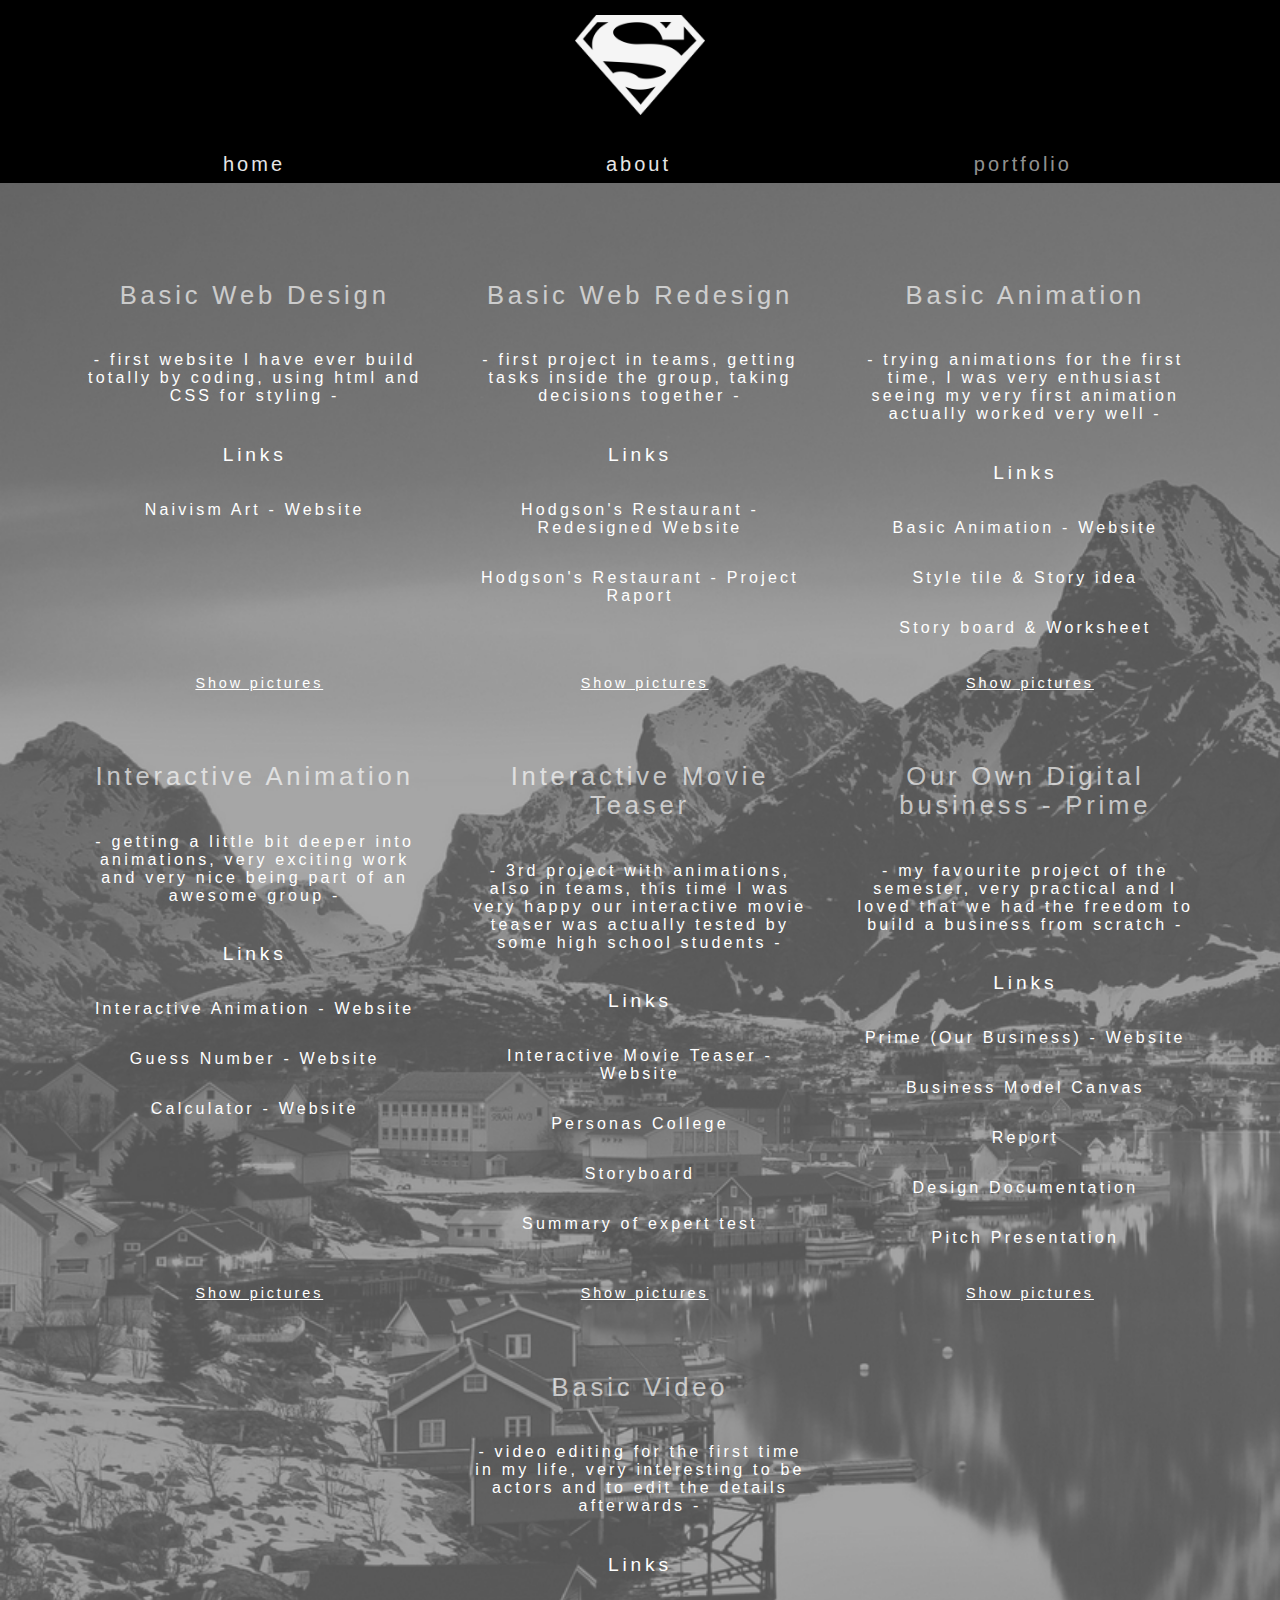
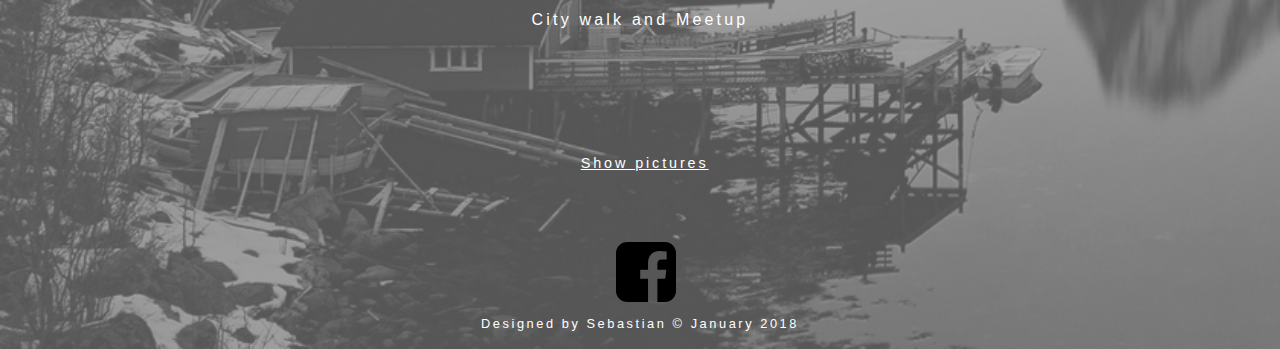
==== contact/index.html @ d51d2a7e "first commit" ====
<!DOCTYPE html>
<html lang="en">

<head>
    <meta charset="utf-8">
    <meta http-equiv="X-UA-Compatible" content="IE=edge">
    <meta name="viewport" content="width=device-width, initial-scale=1">
    <meta name="Sebastian" content="FinalProject">
    <link rel="stylesheet" href="../css/style.css" type="text/css">
    <title>SebWeb</title>
    <link rel="shortcut icon" type="image/x-icon" href="../images/icons/favicon1.png">

</head>

<body>

    <main>


        <header>
            <div><img class="logo-height" src="../images/icons/favicon.png" alt="Hodgson's logo with the name of the restaurant and fish icon" /></div>

            <nav>
                <ul>
                    <li><a class="no-active" href="../index.html">home</a></li>
                    <li><a class="no-active" href="../about/index.html">about</a></li>
                    <li><a class="active" href="#">portfolio</a></li>
                </ul>
            </nav>
        </header>


        <div class="wrapper w3-animate-top">
            <div class="project1">
                <p class="title">Basic Web Design</p>
                <p class="description">- first website I have ever build totally by coding, using html and CSS for styling -</p>
                <p class="link-title">Links</p>
                <p class="description"><a class="links" href="http://quickcocktails.dk/kea/01-web/mobile/newWebsite/index.html" style="text-decoration: none; color: white">Naivism Art - Website</a> </p>

                <!-- <br><br><br><br><br><br><br><br><br> -->

                <input type="checkbox" id="spoiler" />
                <label for="spoiler" id="pro1" onclick="hidePic(pro1)">Show pictures</label>
                <div class="spoiler">
                    <img style="display:block;margin: 0 auto; width: 350px; height: 300px; overflow: hidden" src="../images/naivism.jpg" />
                    <br>
                    <img style="display:block;margin: 0 auto; width: 350px; height: 300px; overflow: hidden; margin-bottom: 30px" src="../images/naivism1.jpg" />
                </div>
            </div>
            <div class="project2">
                <p class="title">Basic Web Redesign</p>
                <p class="description">- first project in teams, getting tasks inside the group, taking decisions together -</p>
                <p class="link-title">Links</p>
                <p class="description"><a class="links" href="http://quickcocktails.dk/kea/redesign/index.html" style="text-decoration: none; color: white">Hodgson's Restaurant - Redesigned Website</a> </p>
                <p class="description"><a class="links" href="http://www.quickcocktails.dk/kea/projectsFinal/1.10_Presentation_Group-13.pdf" style="text-decoration: none; color: white">Hodgson's Restaurant - Project Raport</a> </p>

                <!-- <br><br><br><br><br><br> -->

                <input type="checkbox" id="spoiler2" />
                <label for="spoiler2" id="pro2" onclick="hidePic(pro2)">Show pictures</label>
                <div class="spoiler">
                    <img style="display:block;margin: 0 auto; width: 350px; height: 300px; overflow: hidden" src="../images/hodgon1.jpg" />
                    <br>
                    <img style="display:block;margin: 0 auto; width: 350px; height: 300px; overflow: hidden; margin-bottom: 30px" src="../images/hodgon.jpg" />
                </div>
            </div>

            <div class="project3">
                <p class="title">Basic Animation</p>
                <p class="description">- trying animations for the first time, I was very enthusiast seeing my very first animation actually worked very well -</p>
                <p class="link-title">Links</p>
                <p class="description"><a class="links" href="http://www.quickcocktails.dk/kea/animations/index.html" style="text-decoration: none; color: white">Basic Animation - Website</a> </p>
                <p class="description"><a class="links" href="http://www.quickcocktails.dk/kea/projectsFinal/style_tile.pdf" style="text-decoration: none; color: white">Style tile & Story idea</a> </p>

                <p class="description"><a class="links" href="http://www.quickcocktails.dk/kea/projectsFinal/wednesday.pdf" style="text-decoration: none; color: white">Story board & Worksheet</a> </p>

                <!-- <br><br><br><br> -->


                <input type="checkbox" id="spoiler3" />
                <label for="spoiler3" id="pro3" onclick="hidePic(pro3)">Show pictures</label>
                <div class="spoiler">

                    <img style="display:block;margin: 0 auto; width: 200px; height: 300px; overflow: hidden; margin-bottom: 30px" src="../images/guy.png" />
                </div>

            </div>
            <div class="project4">
                <p class="title">Interactive Animation</p>
                <p class="description">- getting a little bit deeper into animations, very exciting work and very nice being part of an awesome group -</p>
                <p class="link-title">Links</p>
                <p class="description"><a class="links" href="http://www.quickcocktails.dk/kea/animation-wednesday/index.html" style="text-decoration: none; color: white">Interactive Animation - Website</a> </p>
                <p class="description"><a class="links" href="http://www.quickcocktails.dk/kea/guess-friday/index.html" style="text-decoration: none; color: white">Guess Number - Website</a> </p>

                <p class="description"><a class="links" href="http://www.quickcocktails.dk/kea/calculator-thursday/index.html" style="text-decoration: none; color: white">Calculator - Website</a> </p>

                <!-- <br><br><br><br><br><br><br><br><br><br><br><br> -->

                <input type="checkbox" id="spoiler4" />

                <label for="spoiler4" id="pro4" onclick="hidePic(pro4)">Show pictures</label>
                <div class="spoiler">

                    <img style="display:block;margin: 0 auto; width: 350px; height: 300px; overflow: hidden" src="../images/frame1.png" />
                    <br>
                    <img style="display:block;margin: 0 auto; width: 350px; height: 300px; overflow: hidden; margin-bottom: 30px" src="../images/frame2.png" />
                </div>
            </div>

            <div class="project5">
                <p class="title">Interactive Movie Teaser</p>
                <p class="description">- 3rd project with animations, also in teams, this time I was very happy our interactive movie teaser was actually tested by some high school students -</p>
                <p class="link-title">Links</p>
                <p class="description"><a class="links" href="http://www.quickcocktails.dk/kea/group-animation/page.html" style="text-decoration: none; color: white">Interactive Movie Teaser - Website</a> </p>
                <p class="description"><a class="links" href="http://quickcocktails.dk/kea/projectsFinal/collage.pdf" style="text-decoration: none; color: white">Personas College</a> </p>

                <p class="description"><a class="links" href="http://quickcocktails.dk/kea/projectsFinal/group10.pdf" style="text-decoration: none; color: white">Storyboard</a> </p>

                <p class="description"><a class="links" href="http://quickcocktails.dk/kea/projectsFinal/expert.pdf" style="text-decoration: none; color: white">Summary of expert test</a> </p>

                <!-- <br><br><br><br><br><br><br><br> -->

                <input type="checkbox" id="spoiler5" />

                <label for="spoiler5" id="pro5" onclick="hidePic(pro5)">Show pictures</label>
                <div class="spoiler">

                    <img style="display:block;margin: 0 auto; width: 350px; height: 300px; overflow: hidden" src="../images/lady_scene.png" />
                    <br>
                    <img style="display:block;margin: 0 auto; width: 350px; height: 300px; overflow: hidden; margin-bottom: 30px" src="../images/poster.gif" />
                </div>
            </div>

            <div class="project6">
                <p class="title">Our Own Digital business - Prime</p>
                <p class="description">- my favourite project of the semester, very practical and I loved that we had the freedom to build a business from scratch -</p>
                <p class="link-title">Links</p>
                <p class="description"><a class="links" href="http://www.quickcocktails.dk/kea/prime/" style="text-decoration: none; color: white">Prime (Our Business) - Website</a> </p>

                <p class="description"><a class="links" href="http://quickcocktails.dk/kea/projectsFinal/image.JPG" style="text-decoration: none; color: white">Business Model Canvas</a> </p>

                <p class="description"><a class="links" href="http://quickcocktails.dk/kea/projectsFinal/report.pdf" style="text-decoration: none; color: white">Report</a> </p>

                <p class="description"><a class="links" href="http://quickcocktails.dk/kea/projectsFinal/design.pdf" style="text-decoration: none; color: white">Design Documentation</a> </p>

                <p class="description"><a class="links" href="http://quickcocktails.dk/kea/projectsFinal/pitch.pdf" style="text-decoration: none; color: white">Pitch Presentation</a> </p>



                <input type="checkbox" id="spoiler6" />

                <label for="spoiler6" id="pro6" onclick="hidePic(pro6)">Show pictures</label>
                <div class="spoiler">

                    <img style="display:block;margin: 0 auto; width: 350px; height: 250px; overflow: hidden" src="../images/about3.jpg" />
                    <br>
                    <img style="display:block;margin: 0 auto; width: 350px; height: 250px; overflow: hidden; margin-bottom: 30px" src="../images/Columbia.jpg" />
                </div>
            </div>


            <div class="project7">
                <p class="title">Basic Video</p>
                <p class="description">- video editing for the first time in my life, very interesting to be actors and to edit the details afterwards -</p>
                <p class="link-title">Links</p>
                <p class="description"><a class="links" href="http://quickcocktails.dk/kea/projectsFinal/knowCph.mp4" style="text-decoration: none; color: white">City walk and Meetup</a> </p>
                <br><br><br><br>
                <input type="checkbox" id="spoiler7" />
                <label for="spoiler7" id="pro7" onclick="hidePic(pro7)">Show pictures</label>
                <div class="spoiler">
                    <img style="display:block;margin: 0 auto; width: 400px; height: 200px; overflow: hidden" src="../images/city1.png" />
                    <br>
                    <img style="display:block;margin: 0 auto; width: 400px; height: 200px; overflow: hidden; margin-bottom: 30px" src="../images/city2.png" />
                </div>
            </div>

        </div>
        <footer>
            <div>
                <a class="inline-block" href="https://www.facebook.com/RotarSebastian1?ref=bookmarks"><img class="facebook" src="../images/icons/square.svg" alt="sebastian-fb"></a>
            </div>
            <p>Designed by Sebastian &copy; January 2018</p>
        </footer>

    </main>
    <script>
       function hidePic(clicked_id){
           if(clicked_id.innerHTML == "Show pictures")
           {    clicked_id.innerHTML = "Hide pictures";
           }
           else{
               clicked_id.innerHTML = "Show pictures";
           }
          
       }

    </script>
</body>

</html>
---- css/style.css ----
* {
    box-sizing: border-box;
}

body {
    font-family: "SF Pro Text", sans-serif;
    font-size: 1em;
    margin: 0;
    background-image: url(../images/norway1.jpg);
    background-repeat: no-repeat;
    background-size: cover;


}

h1 {
    font-family: "SF Pro Text", sans-serif;
    font-size: 3.8rem;
    letter-spacing: 0.05em;
    color: white;
    padding-right: 0.5em;
    padding-left: 0.5em;
    margin-bottom: 0;
    text-align: center;
    margin-top: 33px;
}

h2 {
    font-family: "SF Pro Text", sans-serif;
    font-size: 1.65rem;
    letter-spacing: 0.05em;
    color: white;
    margin-bottom: 0;
    margin-top: 3px;
    padding-left: 0.5em;
    text-align: center;
    font-weight: bold;
}

.link-title {
    font-size: 1.2em;
}

.title {
    opacity: 0.65;
    letter-spacing: 0.15em
}

.description {
    font-size: 1em;
}

.links {
    font-size: 1em;
    font-family: "Stencil", sans-serif;
    text-decoration: none;
    color: white
}

p {
    font-family: "Stencil", sans-serif;
    text-align: center;
    font-size: 1.6rem;
    letter-spacing: 0.2em;
    color: white;
    padding-right: 1em;
    padding-top: 1em;
    padding-left: 1em;
}

#aboutMe {
    font-family: "SF Pro Text", sans-serif;
    font-size: 1.3em;
    margin: 0;
    margin-top: 0.4em;
    margin-bottom: 0.2em;
    text-align: center;
        letter-spacing: 0.01em;
}

input[id^="spoiler"] {
    display: none;
}

input[id^="spoiler"] + label {
    display: block;
    width: 200px;
    font-family: "Stencil", sans-serif;
    margin: 0 auto;
    padding: 5px 20px;
    background-color: transparent;
    color: white;
    text-align: center;
    border-radius: 8px;
    cursor: pointer;
    transition: all .6s;
    font-size: 0.9em;
    letter-spacing: 0.2em;
    text-decoration: underline;
}



input[id^="spoiler"] ~ .spoiler {
    width: 90%;
    height: 0;
    overflow: hidden;
    opacity: 0;
    margin: 10px auto 0;
    padding: 10px;
    background: #eee;
    border: 1px solid #ccc;
    border-radius: 8px;
    transition: all .6s;
    margin-top: 45px;
}

input[id^="spoiler"]:checked + label + .spoiler {
    height: auto;
    opacity: 1;
    padding: 10px;
    background-color: transparent;
    border-style: none;
}


header {
    background-color: rgba(0, 0, 0, 1);
    position: fixed;
    left: 0;
    top: 0;
    z-index: 100;
    width: 100%;
    max-height: 250px;
}

header div {
    background-color: rgba(0, 0, 0, 0.8);
    opacity: 0.96;
    padding-bottom: 2em;
}

.logo-height {
    height: 100px;
}

article {
    margin-top: 260px;
}

ul {
    margin: 0 0;
    padding: 0 0;
}

ul li {
    background-color: #fff;
    margin-top: 0;
    text-align: center;
    list-style: none;
    margin-bottom: 2px;
    opacity: 0.90;
    font-weight: 600;
}

ul li a {
    width: 100%;
    display: block;
    background-color: black;
    font-size: 20px;
    line-height: 1.71286;
    font-weight: 400;
    letter-spacing: 0.15em;
    font-family: "SF Pro Text", sans-serif;
}

.no-active {
    color: white;
}

.active:hover,
li:hover {
    color: rgba(255, 255, 255, 0.65);
}

.active {
    color: rgba(255, 255, 255, 0.65);

}

a {
    font-family: "SF Pro Text", sans-serif;
    font-size: 1.6rem;
    text-decoration: none;

}

a:hover {
    color: rgba(255, 255, 255, 0.65);
}

main {
    width: 100%;
    margin: 0;
    padding: 0;
}

article {
    width: 100%;
}

div {
    width: 100%;
}

.forslide {
    max-width: 50%;
    display: block;
    margin: auto;
    margin-top: 15px;
    border: 0.01px solid white;
    border-radius: 15pc;
    opacity: 0.9;
}

.aboutPics{
    max-width: 100%;
    display: block;
    margin: auto;
    margin-top: 15px;
    border: 0.01px solid white;
    border-radius: 15pc;
    opacity: 0.9;
    float: left;
    
}

.forslide1 {
    max-width: 50%;
    display: block;
    margin: auto;
    margin-top: 15px;
    border: 0.01px solid white;
    opacity: 0.7;
}

.logo-height {
    max-width: 50%;
    display: block;
    margin: auto;
    margin-top: 15px;
}

.logo-height:hover {
    opacity: 0.65;
}


.inline-block {
    display: inline-block;
    margin-left: 0.5em;
}



footer {
    margin-top: 2em;
    right: 0;
    bottom: 0;
    left: 0;
    padding: 1rem;
    text-align: center;
}

footer p {
    font-family: "SF Pro Text", sans-serif;
    font-size: 0.8em;
    margin: 0;
    margin-top: 0.4em;
    margin-bottom: 0.2em;
    text-align: center;
}

div a:hover {
    opacity: 0.70;
}

footer div {
    margin-top: 0.2em;
    text-align: center;
    margin-bottom: -15px;
}


.main-image-desktop {
    display: none;
}


.facebook {
    max-height: 70px;
}

.wrapper {
    margin-top: 270px;
}


.w3-animate-top {
    position: relative;
    animation-name: animatetop;
    animation-duration: 0.4s;
}

@keyframes animatetop {
    from {
        top: -300px;
        opacity: 0;
    }
    to {
        top: 0;
        opacity: 1;
    }
}

@media screen and (min-width:560px) and (max-width:700px) {
    header {
        position: absolute;
    }
}

@media screen and (min-width: 700px) {
    main,
    header {
        padding-left: 4em;
        padding-right: 4em;
    }
    ul li {
        display: inline-block;
        width: calc(100% / 3 - 4px);
    }
    .active:hover,
    li:hover {
        color: rgba(255, 255, 255, 0.65);
    }
    article {
        margin-top: 210px;
    }

    .main-image-mobile {
        display: none;
    }
    .main-image-desktop {
        display: block;
        max-width: 50%;
        margin: auto;
    }
    
    .aboutPics{
        max-width: 33%;
        padding: 40px;
    }


    .footer {
        position: absolute;
        right: 0;
        bottom: 0;
        left: 0;
        padding: 1rem;
        background-color: #efefef;
        text-align: center;
    }

    input[id^="spoiler"] + label {
        display: block;
        width: 200px;
        font-family: "Stencil", sans-serif;
        margin: 0 auto;
        padding: 5px 20px;
        background-color: transparent;
        color: white;
        text-align: center;
        border-radius: 8px;
        cursor: pointer;
        transition: all .6s;
        font-size: 0.9em;
        letter-spacing: 0.2em;
        text-decoration: underline;
        position: absolute;
        bottom: 10px;
        left: 25%;
        right: 25%;
    }

    .w3-animate-top {
        position: relative;
        animation-name: animatetop;
        animation-duration: 0.4s;
    }


    .wrapper {
        display: grid;

        grid-template-columns: 1fr 3fr 2fr 2fr 3fr 1fr;
        grid-auto-rows: minmax(50px, auto);
        grid-gap: 0.25em;
        margin-top: 120px;
    }
    .wrapper > div {
        padding: 0.1em;

        position: relative;
    }

    .wrapper > div:hover {
        box-shadow: 0px 0px 150px #000000;
        z-index: 2;
        -webkit-transition: all 200ms ease-in;
        -webkit-transform: scale(1.5);
        -ms-transition: all 200ms ease-in;
        -ms-transform: scale(1.5);
        -moz-transition: all 200ms ease-in;
        -moz-transform: scale(1.5);
        transition: all 200ms ease-in;
        transform: scale(1.03);
    }

    .project1 {
        grid-column: 1/3;
        grid-row: 3/4;
    }
    .project2 {
        grid-column: 3/5;
        grid-row: 3/4;
    }

    .textProject {
        color: white;
    }

    .project3 {
        grid-column: 5/7;
        grid-row: 3/4;

    }
    .project4 {
        grid-column: 1/3;
        grid-row: 4/5;

    }
    .project5 {
        grid-column: 3/5;
        grid-row: 4/5;

    }
    .project6 {
        grid-column: 5/7;
        grid-row: 4/5;

    }
    .project7 {
        grid-column: 3/5;
        grid-row: 5/6;
    }


}
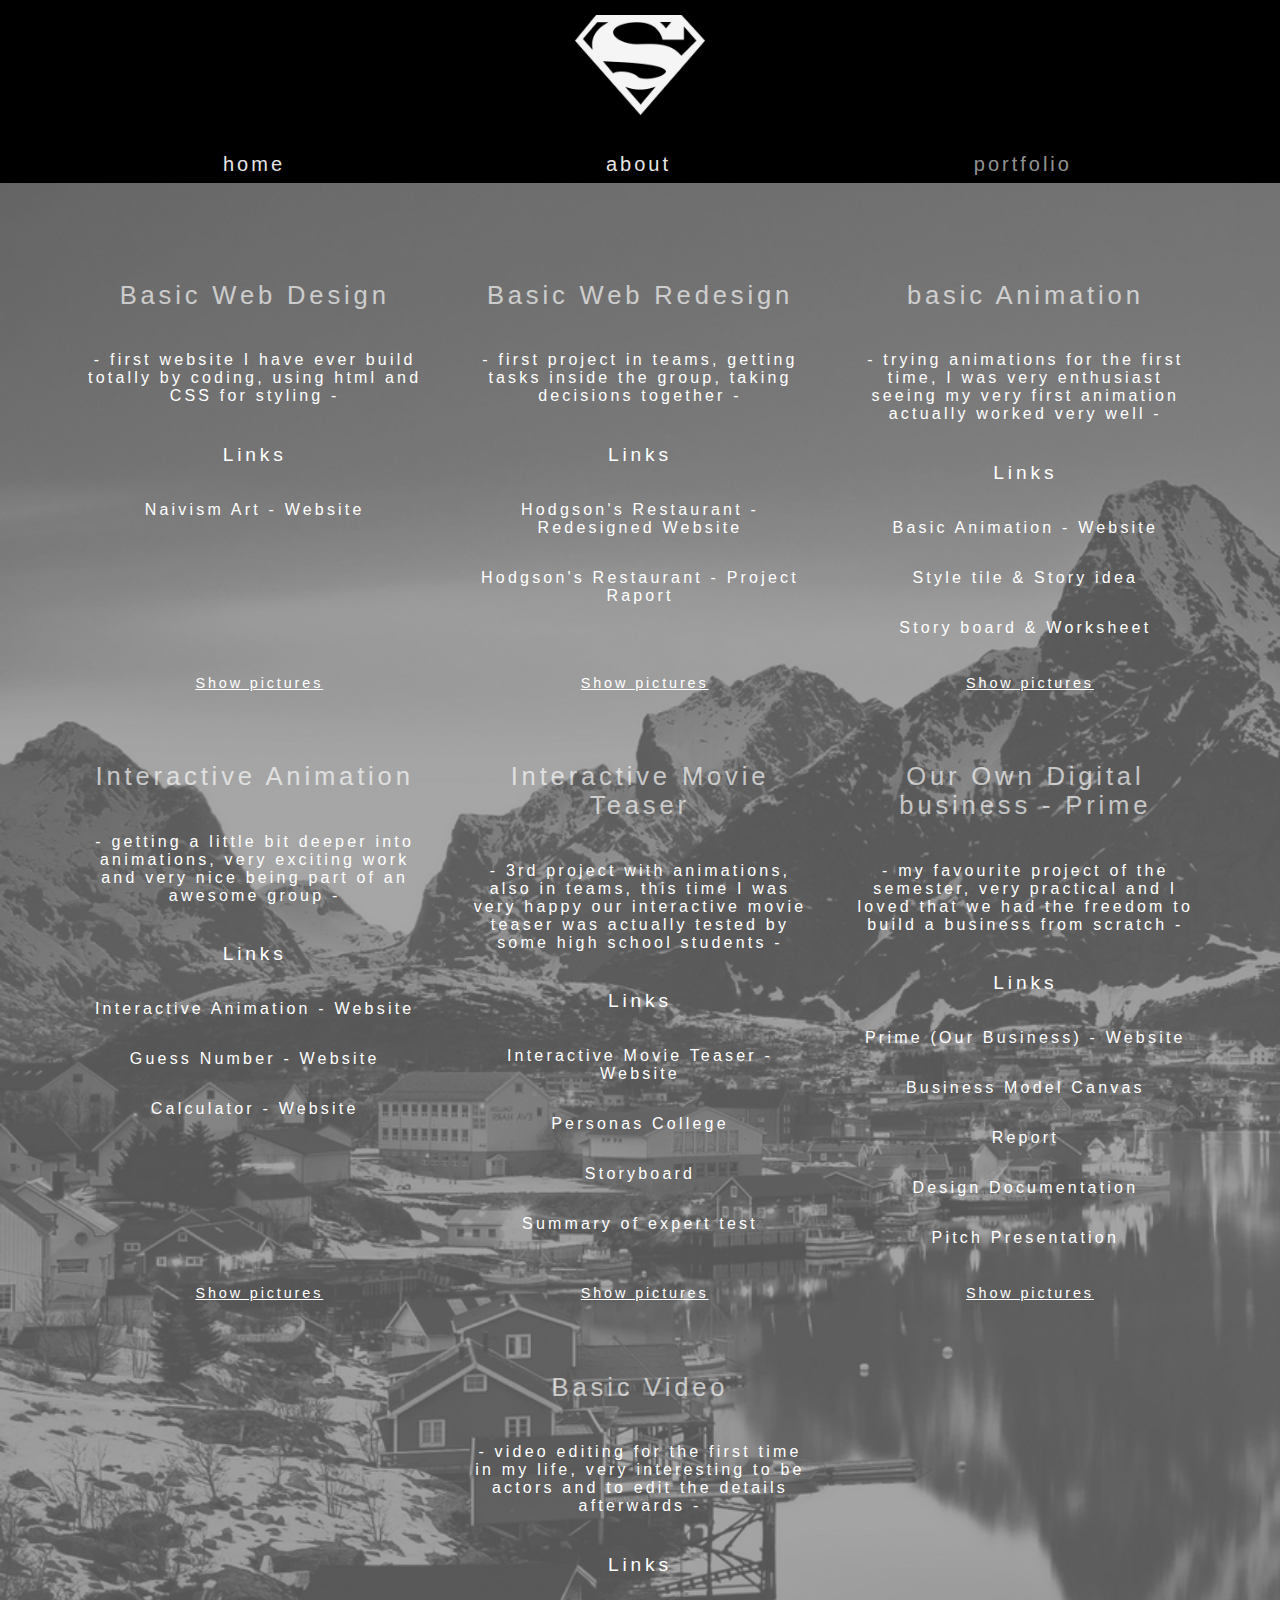
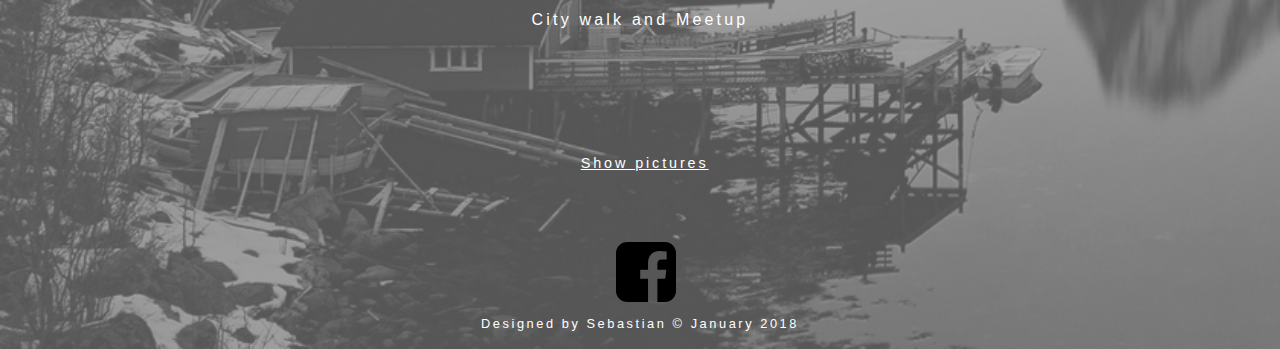
==== commit 05b3a6f7: "basic commit" ====
--- a/contact/index.html
+++ b/contact/index.html
@@ -66,7 +66,7 @@
             </div>
 
             <div class="project3">
-                <p class="title">Basic Animation</p>
+                <p class="title">basic Animation</p>
                 <p class="description">- trying animations for the first time, I was very enthusiast seeing my very first animation actually worked very well -</p>
                 <p class="link-title">Links</p>
                 <p class="description"><a class="links" href="http://www.quickcocktails.dk/kea/animations/index.html" style="text-decoration: none; color: white">Basic Animation - Website</a> </p>
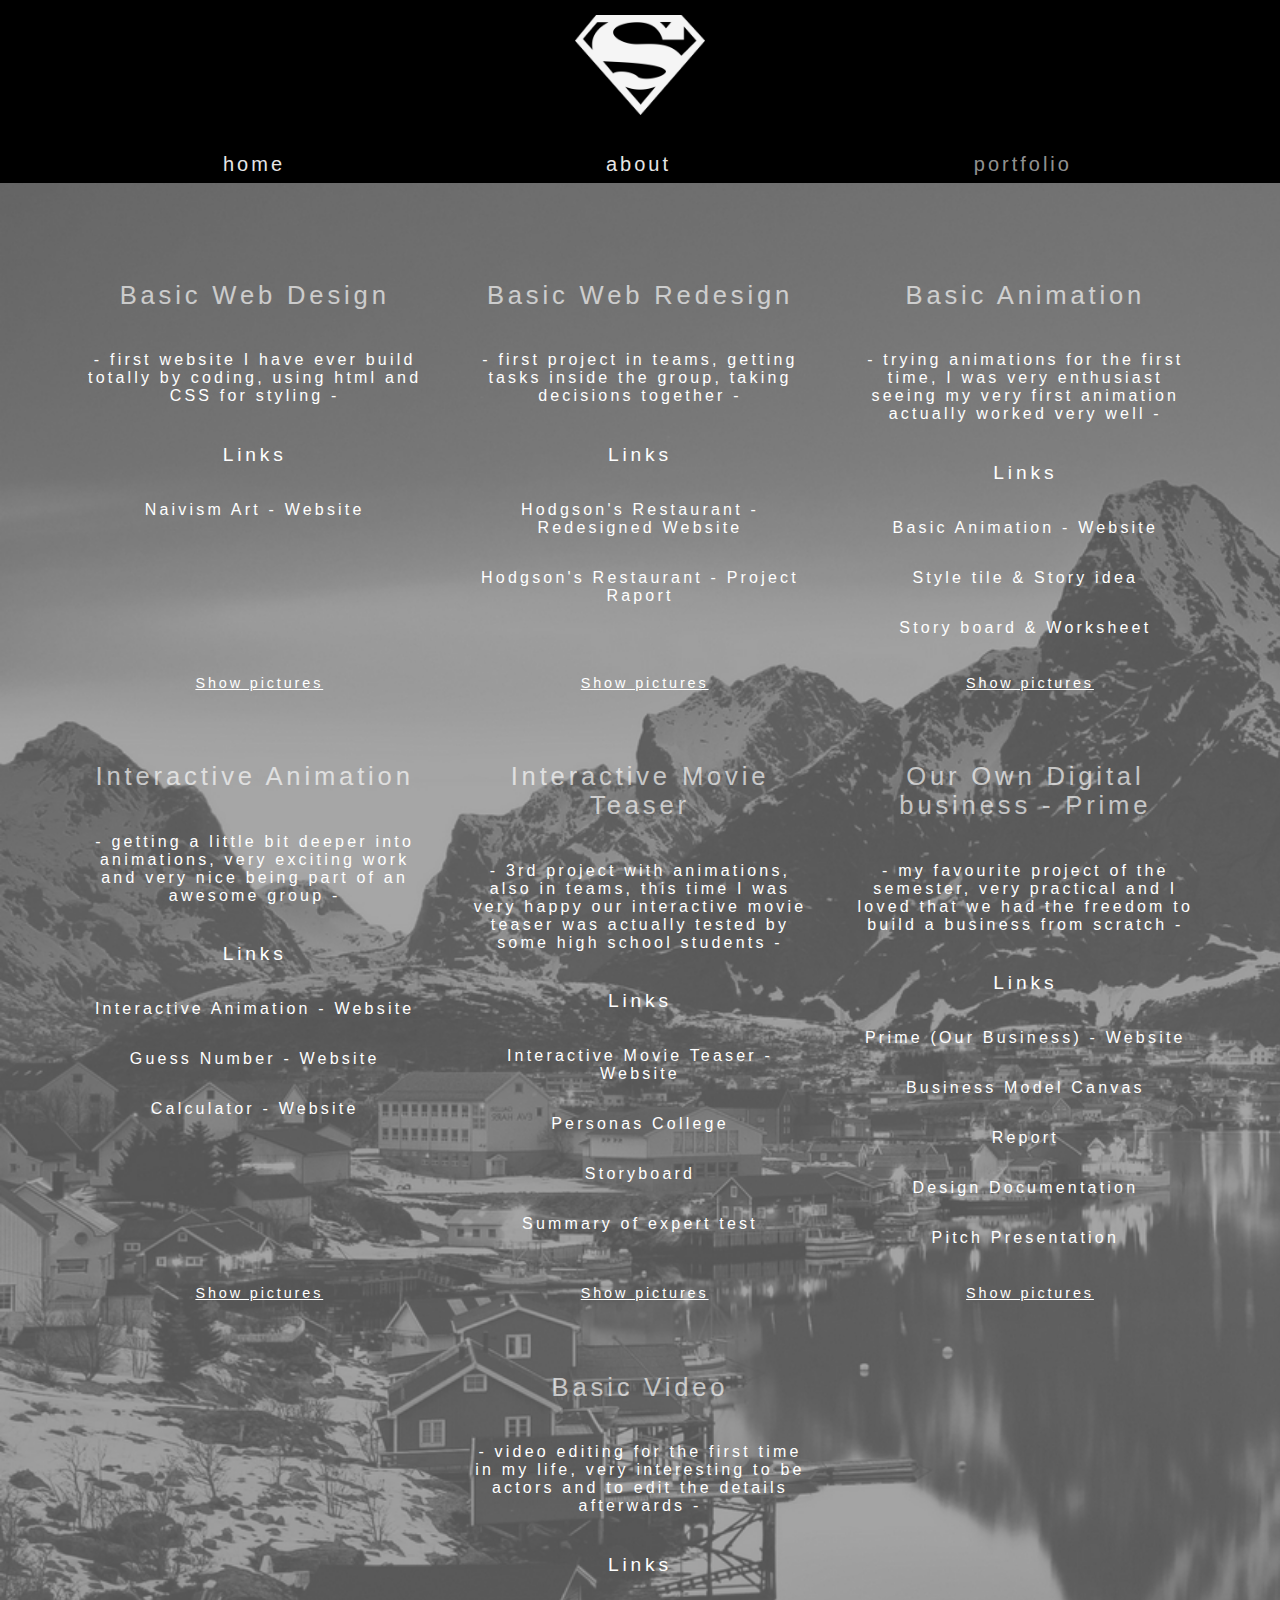
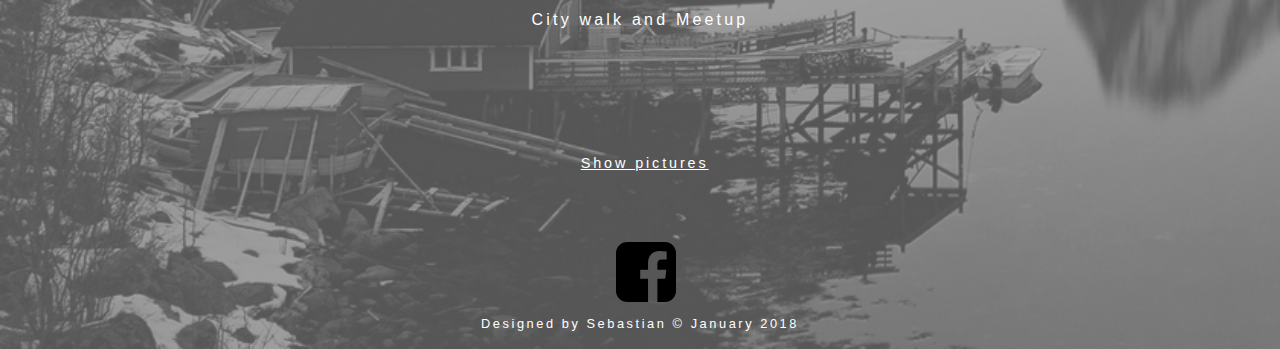
==== commit b15bfafd: "Commits done!" ====
--- a/contact/index.html
+++ b/contact/index.html
@@ -66,7 +66,7 @@
             </div>
 
             <div class="project3">
-                <p class="title">basic Animation</p>
+                <p class="title">Basic Animation</p>
                 <p class="description">- trying animations for the first time, I was very enthusiast seeing my very first animation actually worked very well -</p>
                 <p class="link-title">Links</p>
                 <p class="description"><a class="links" href="http://www.quickcocktails.dk/kea/animations/index.html" style="text-decoration: none; color: white">Basic Animation - Website</a> </p>
